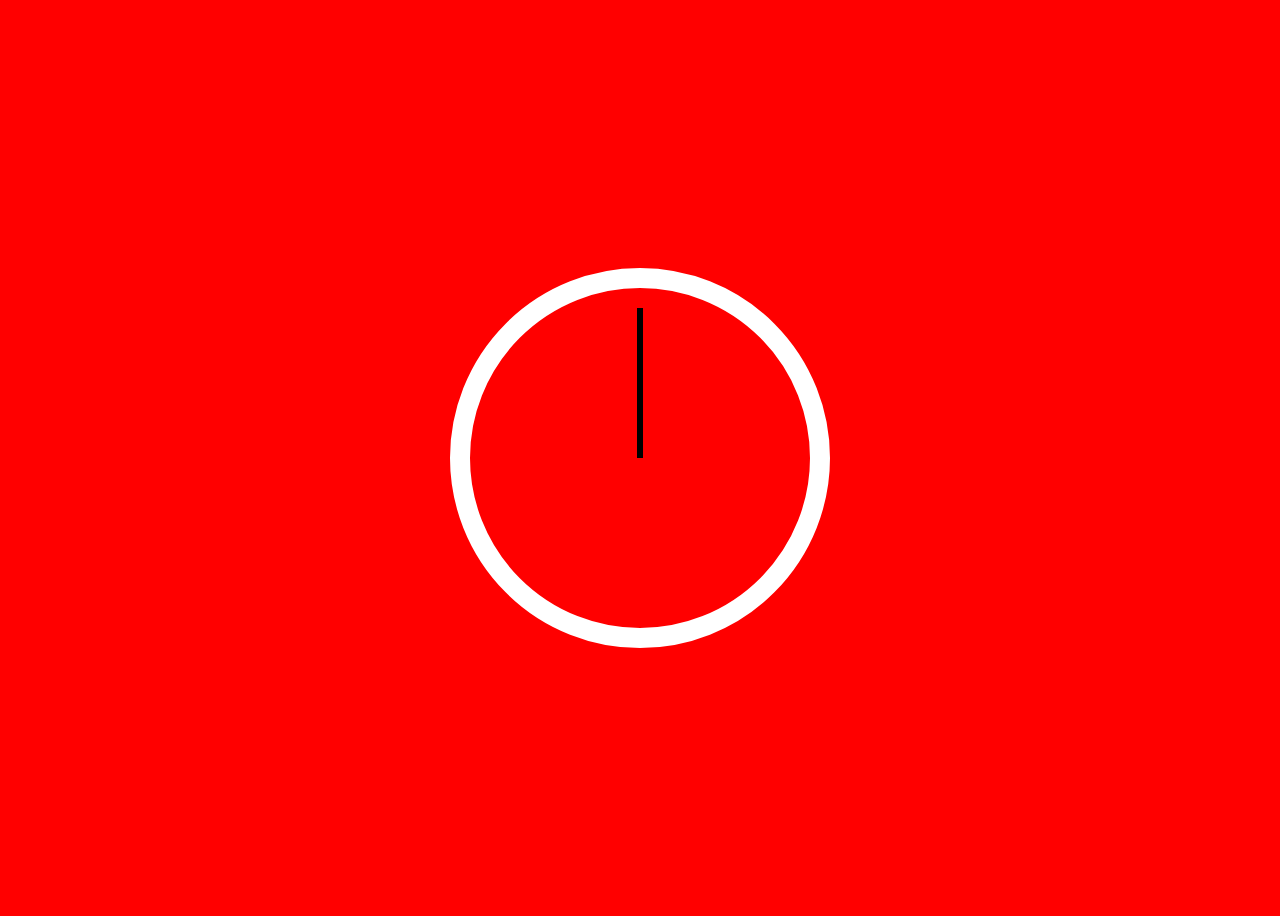
==== Day 1/index.html @ bdeade64 "Added Js+CSS Clock" ====
<!DOCTYPE html>
<html>
<head>
	<meta charset="utf-8">
	<title>Clock</title>
	<link rel="stylesheet" href="stylesheet.css">
</head>
<body>
   
   <div class="clock">
   	  <div class="clock-face">
   	  	<div class="hand hour-hand"></div>
   	  	<div class="hand min-hand"></div>
   	  	<div class="hand second-hand"></div>
   	  </div>
   </div>
   <script type="text/javascript" src="script.js"></script>
</body>
</html>
---- Day 1/stylesheet.css ----
html {
	background: red;
	background-size: cover;
	font-family: 'helvetica neue';
	text-align: center;
	font-size: 10px;
}

body {
	font-size: 2rem;
	display: flex;
	flex: 1;
	min-height: 100vh;
	align-items: center;
}

.clock {
	width: 30rem;
	height: 30rem;
	border: 20px solid white;
	border-radius: 50%;
	margin: 50px auto;
	position: relative;
	padding: 2rem;
	box-shadow: 
	 0 0 0px 4px rgba(0,0,0,0,1),
	 inset 0 0 0 3px #EFEFEF,
	 inset 0 0 10px black,
	 0 0 10px rgba(0,0,0,0,2);
}

.clock-face {
	position: relative;
	width: 100%;
	height: 100%;
	transform: translateY(-3px); 
	/*for the height of clock hand*/
}

.hand {
	width: 50%;
	height: 6px;
	background: black;
	position: absolute;
	top:50%;
	transform-origin: 100%;
	transform: rotate(90deg);
	//transition: all 0.05s;
	transition-timing-function: cubic-bezier(0.1, 2.7, 0.58, 1);
}
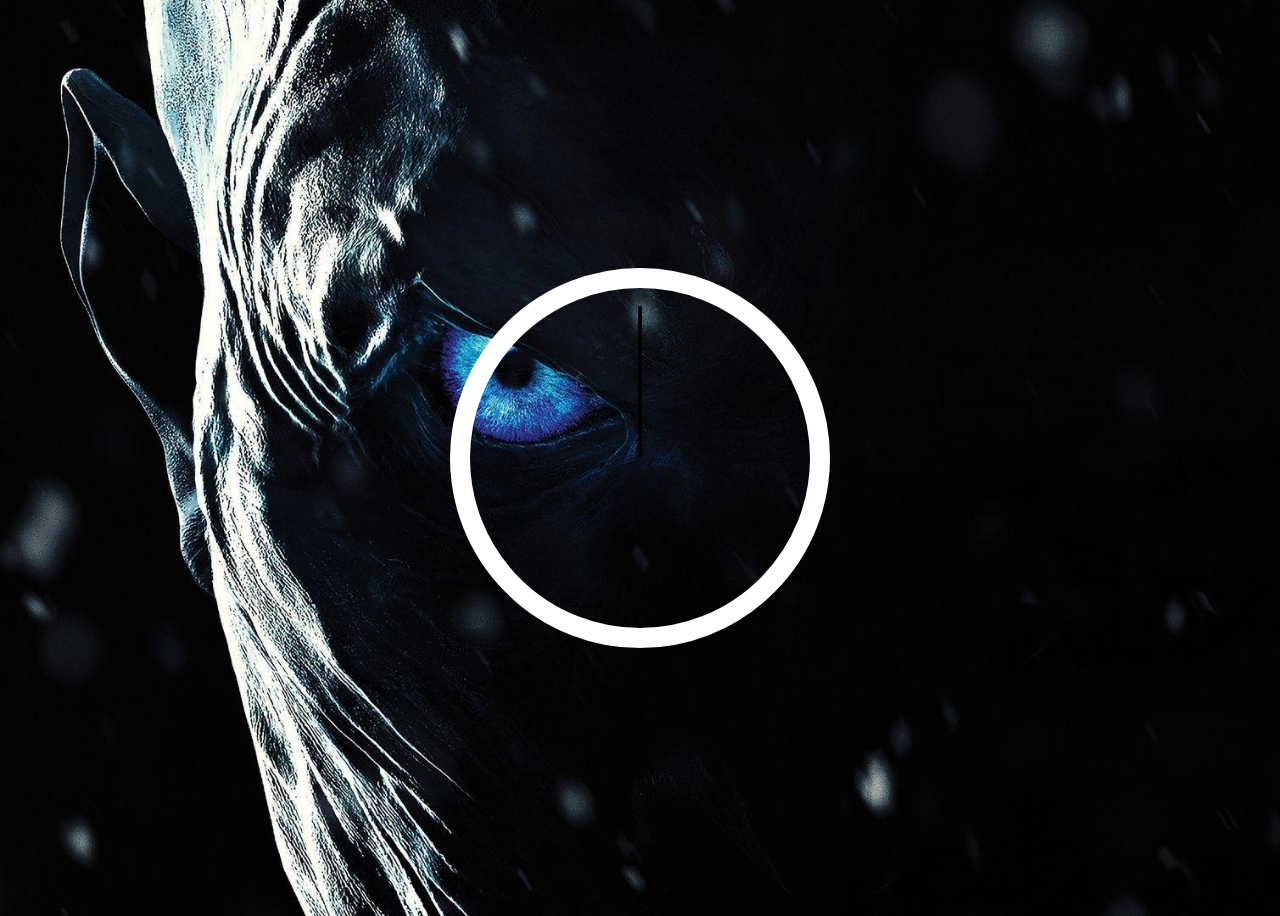
==== commit 7507fd2e: "Reverted back the changes" ====
--- a/Day 1/index.html
+++ b/Day 1/index.html
@@ -16,4 +16,4 @@
    </div>
    <script type="text/javascript" src="script.js"></script>
 </body>
-</html>+</html>
--- a/Day 1/stylesheet.css
+++ b/Day 1/stylesheet.css
@@ -1,5 +1,5 @@
 html {
-	background: red;
+	background-image: url(image.jpg);
 	background-size: cover;
 	font-family: 'helvetica neue';
 	text-align: center;
@@ -39,7 +39,7 @@
 
 .hand {
 	width: 50%;
-	height: 6px;
+	height: 3px;
 	background: black;
 	position: absolute;
 	top:50%;
@@ -48,3 +48,18 @@
 	//transition: all 0.05s;
 	transition-timing-function: cubic-bezier(0.1, 2.7, 0.58, 1);
 }
+
+#hour {
+	background: red;
+	//width: 20px;
+	//padding-left: 14rem;
+	position: relative;
+}
+
+#min {
+	background: blue;
+}
+
+#second {
+	background: green;
+}
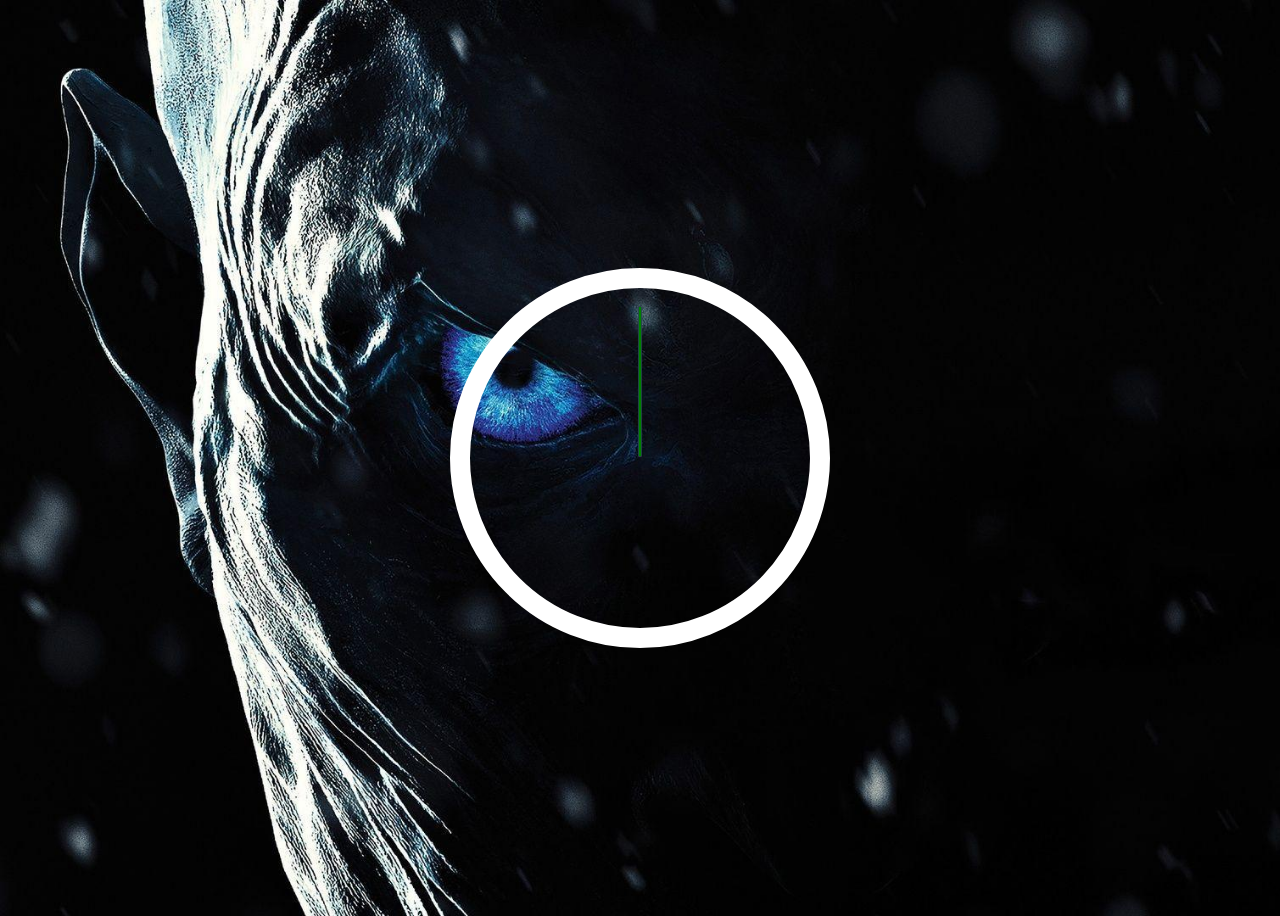
==== commit 7352f3b0: "Updated Index.html" ====
--- a/Day 1/index.html
+++ b/Day 1/index.html
@@ -9,9 +9,9 @@
    
    <div class="clock">
    	  <div class="clock-face">
-   	  	<div class="hand hour-hand"></div>
-   	  	<div class="hand min-hand"></div>
-   	  	<div class="hand second-hand"></div>
+   	  	<div class="hand hour-hand" id="hour"></div>
+   	  	<div class="hand min-hand" id="min"></div>
+   	  	<div class="hand second-hand" id="second"></div>
    	  </div>
    </div>
    <script type="text/javascript" src="script.js"></script>
